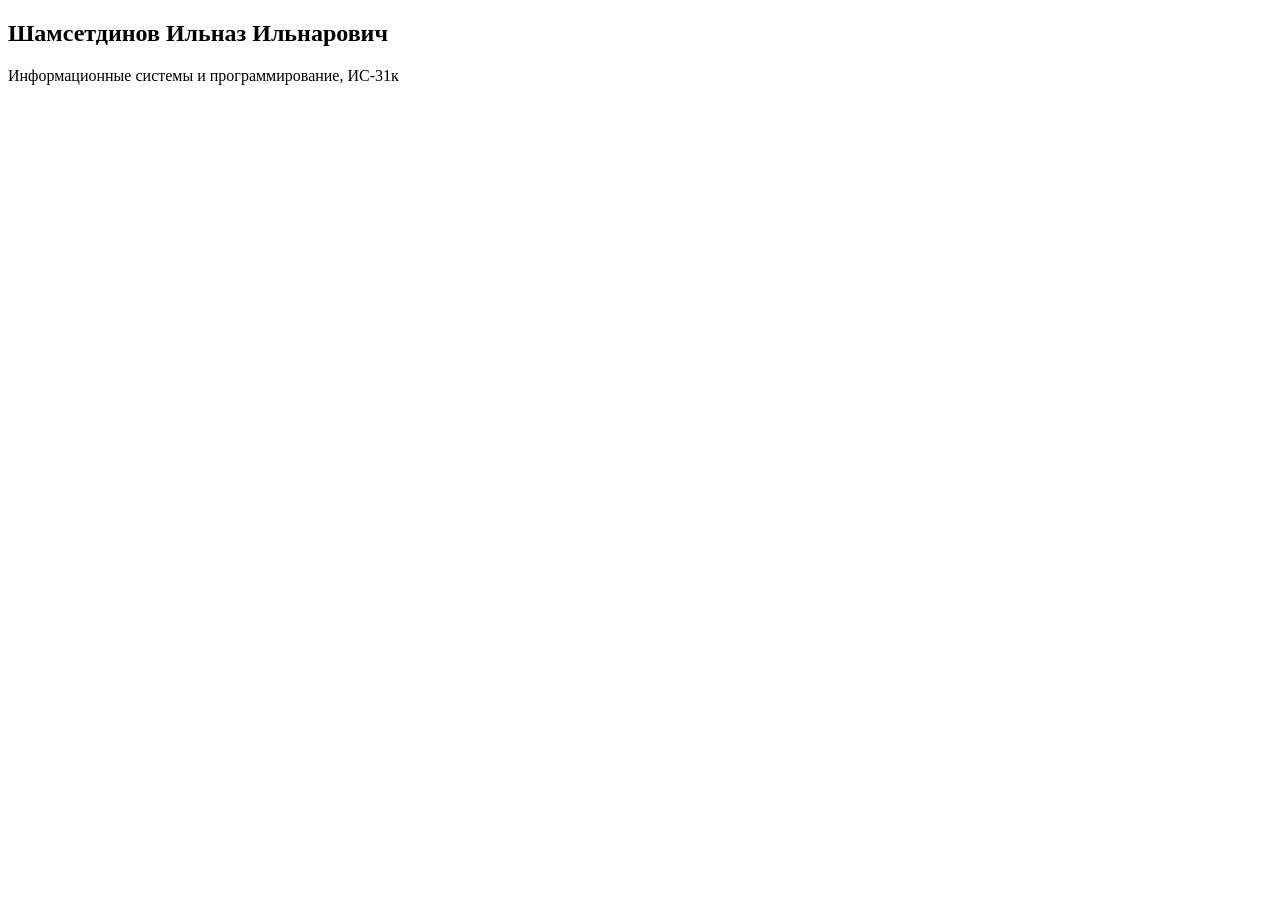
==== index.html @ d437d6d3 "Add profile data for Shamsetdinov" ====
<!DOCTYPE html>
<html lang="en">
<head>
    <meta charset="UTF-8">
    <meta name="viewport" content="width=device-width, initial-scale=1.0">
    <title>Main Page</title>
</head>
<body>
    <section class="user-profile">
       <h2>Шамсетдинов Ильназ Ильнарович</h2>
       <p>Информационные системы и программирование, ИС-31к</p>
   </section>
</body>
</html>
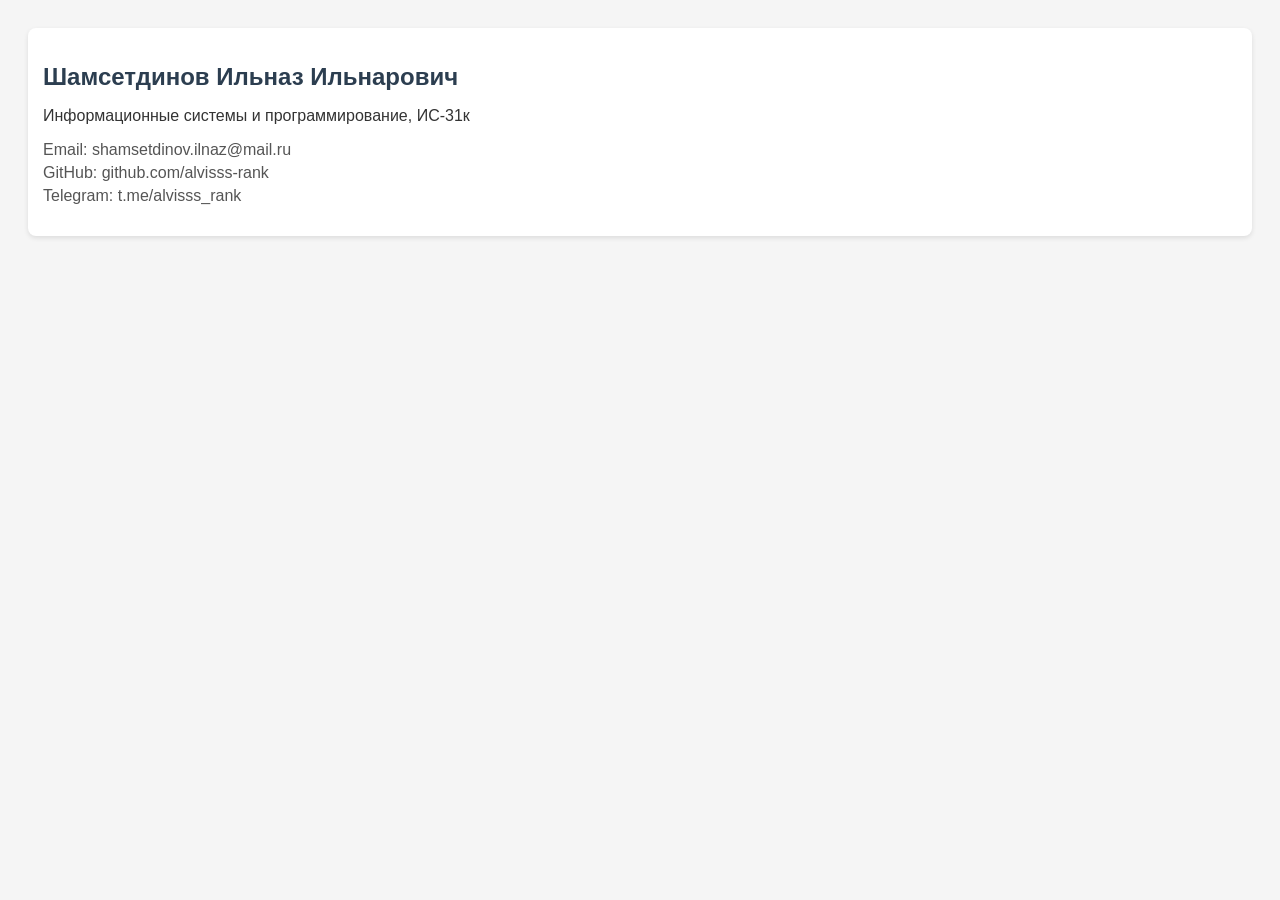
==== commit d64d834d: "Add contacts and styling for Shamsetdinov" ====
--- a/index.html
+++ b/index.html
@@ -4,11 +4,17 @@
     <meta charset="UTF-8">
     <meta name="viewport" content="width=device-width, initial-scale=1.0">
     <title>Main Page</title>
+    <link rel="stylesheet" href="style.css">
 </head>
 <body>
     <section class="user-profile">
-       <h2>Шамсетдинов Ильназ Ильнарович</h2>
-       <p>Информационные системы и программирование, ИС-31к</p>
-   </section>
+        <h2>Шамсетдинов Ильназ Ильнарович</h2>
+        <p>Информационные системы и программирование, ИС-31к</p>
+        <ul>
+            <li>Email: shamsetdinov.ilnaz@mail.ru</li>
+            <li>GitHub: github.com/alvisss-rank</li>
+            <li>Telegram: t.me/alvisss_rank</li>
+        </ul>
+    </section>
 </body>
 </html>
--- a/style.css
+++ b/style.css
@@ -0,0 +1,28 @@
+body {
+    font-family: Arial, sans-serif;
+    background-color: #f5f5f5;
+    color: #333;
+    padding: 20px;
+}
+
+.user-profile {
+    background-color: white;
+    padding: 15px;
+    border-radius: 8px;
+    box-shadow: 0 2px 5px rgba(0,0,0,0.1);
+}
+
+.user-profile h2 {
+    color: #2c3e50;
+    margin-bottom: 10px;
+}
+
+.user-profile ul {
+    list-style-type: none;
+    padding-left: 0;
+}
+
+.user-profile li {
+    margin-bottom: 5px;
+    color: #555;
+}
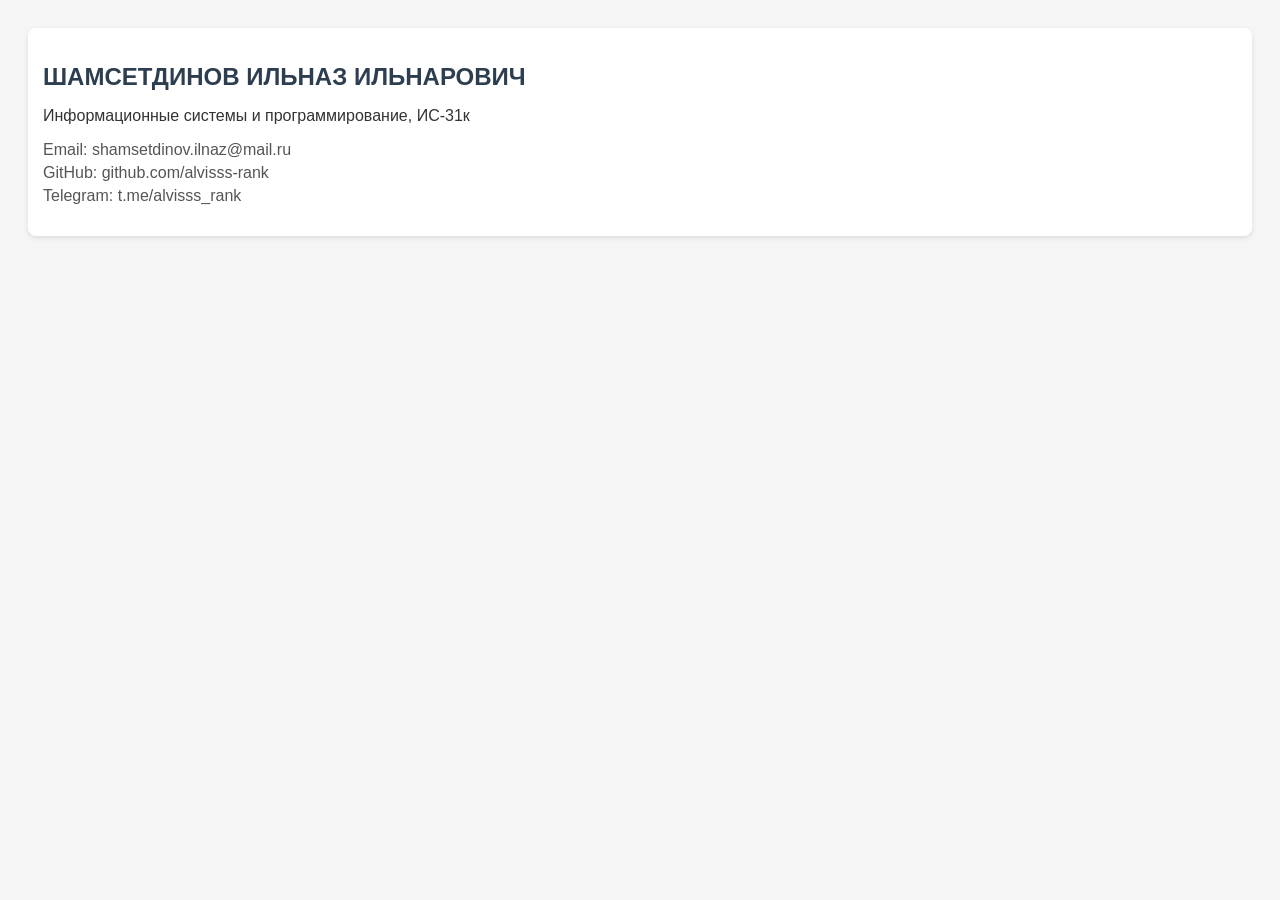
==== commit 358e19bc: "Update header in branch A" ====
--- a/index.html
+++ b/index.html
@@ -8,7 +8,7 @@
 </head>
 <body>
     <section class="user-profile">
-        <h2>Шамсетдинов Ильназ Ильнарович</h2>
+        <h2>ШАМСЕТДИНОВ ИЛЬНАЗ ИЛЬНАРОВИЧ</h2>
         <p>Информационные системы и программирование, ИС-31к</p>
         <ul>
             <li>Email: shamsetdinov.ilnaz@mail.ru</li>
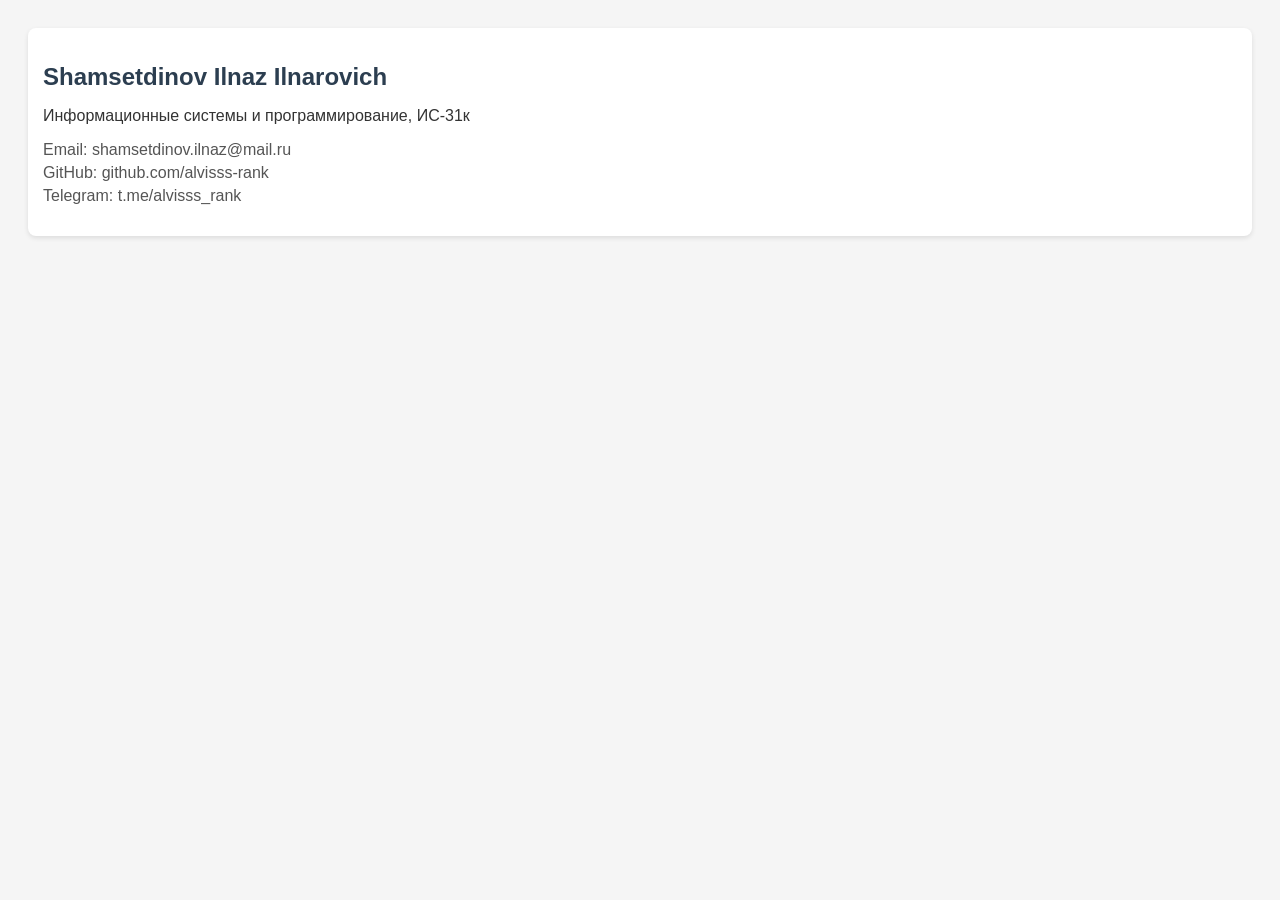
==== commit 4fe9dea3: "Update header in branch B" ====
--- a/index.html
+++ b/index.html
@@ -8,7 +8,7 @@
 </head>
 <body>
     <section class="user-profile">
-        <h2>ШАМСЕТДИНОВ ИЛЬНАЗ ИЛЬНАРОВИЧ</h2>
+        <h2>Shamsetdinov Ilnaz Ilnarovich</h2>
         <p>Информационные системы и программирование, ИС-31к</p>
         <ul>
             <li>Email: shamsetdinov.ilnaz@mail.ru</li>
